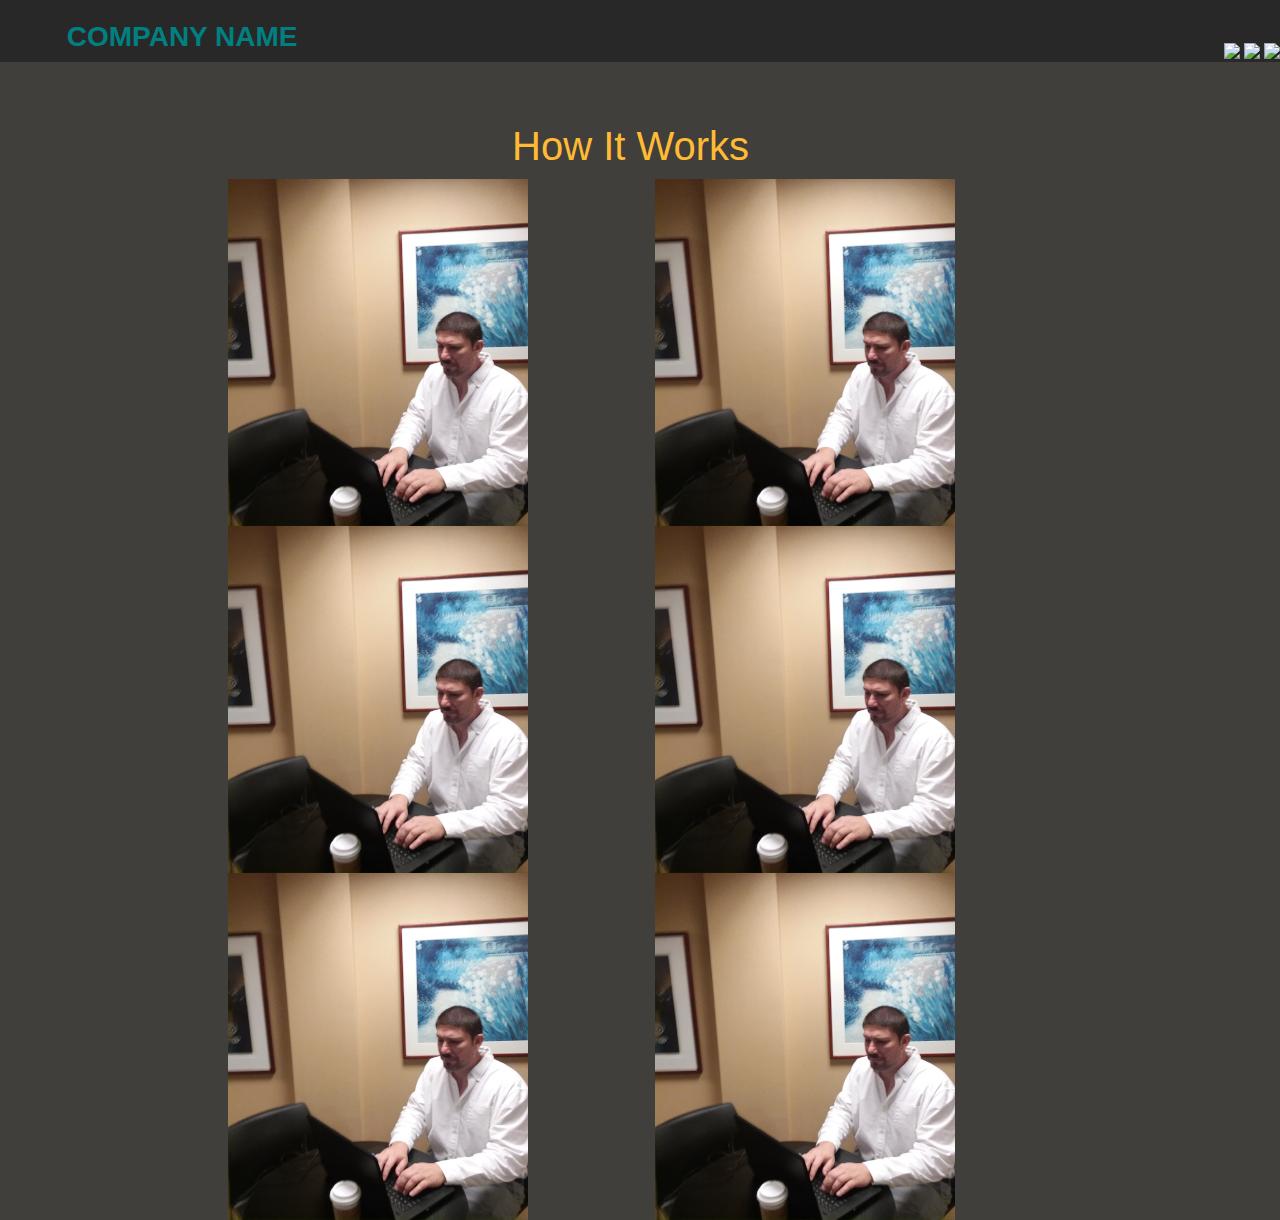
==== index.html @ 5cc85b23 "changes" ====
<!DOCTYPE html>
<html lang="en">

<head>
  <meta charset="UTF-8">
  <meta name="viewport" content="width=device-width, initial-scale=1.0">
  <meta http-equiv="X-UA-Compatible" content="ie=edge">
  <title>Robert Prince web design portfolio</title>
  <link rel="stylesheet" href="https://maxcdn.bootstrapcdn.com/bootstrap/4.0.0/css/bootstrap.min.css">
  <link href="https://fonts.googleapis.com/css?family=Fira+Sans" rel="stylesheet">
  <!-- <link rel="stylesheet" href="assets/css/reset.css"> -->
  <link rel="stylesheet" href="assets/css/style.css"/>
</head>

<body>
  <div class="container-fluid navBar">
    <div class="row">
      
      <div class="col-md-3">
        <h3 class=> Company Name </h3>
      </div>
      <div class="col-md-2">

      </div>
    <div class="col-md-7">
      
      <nav class="navBar">
        <a href="https://www.linkedin.com/in/robert-prince-05789a158/">
          <img src="assets/images/if_linkedin_410519.png" class="social" />
        </a>
        <a href="https://www.facebook.com/robert.prince.921677">
          <img src="assets/images/if_facebook_43141.png" class="social" />
        </a>
        <a href="https://github.com/">
          <img src="assets/images/gitub2.png" class="social" />
        </a>
      </nav>
    </div> 
  </div>
</div>

        <div class="container-fluid">
    
  
  
          <div class="row">
            
            <h1 style="margin-left: 40%">How It Works</h1>
            <div class="col-md-6">
        </div>
        </div>

        <div class="wrapper">
          <div class="row">
            <div class="col-md-2">
           </div>
           <div class="col-md-4">
             <div class="img-area">
              <img src="./assets/images/robspic5.jpg" class="img-fluid"/>
             </div>
             </div>
             <div class="col-md-4">
              <div class="img-area">
               <img src="./assets/images/robspic5.jpg" class="img-fluid"/>
              </div>
              </div>
              <div class="col-md-2">
              </div>
           </div>
           <div class="row">
            <div class="col-md-2">
           </div>
           <div class="col-md-4">
             <div class="img-area">
              <img src="./assets/images/robspic5.jpg" class="img-fluid"/>
             </div>
             </div>
             <div class="col-md-4">
              <div class="img-area">
               <img src="./assets/images/robspic5.jpg" class="img-fluid"/>
              </div>
              </div>
              <div class="col-md-2">
              </div>
           </div>
           <div class="row">
            <div class="col-md-2">
           </div>
           <div class="col-md-4">
             <div class="img-area">
              <img src="./assets/images/robspic5.jpg" class="img-fluid"/>
             </div>
             </div>
             <div class="col-md-4">
              <div class="img-area">
               <img src="./assets/images/robspic5.jpg" class="img-fluid"/>
              </div>
              </div>
              <div class="col-md-2">
              </div>
           </div>
          </div>
        </div>
      </div> 
    </div>
  </div>
</body>
</html>
---- assets/css/style.css ----
body {
  color: #ffffff;
  background: #413f3b url("../images/");
  font-family: Georgia, "Times New Roman", Times, Serif;
  font-size: 90%;
  margin: 0px;
}
.navBar{
  background: #282828;
  font-family: QuicksandBook, Helvetica, ariel;
  padding: 20px 0px 0px 0px;
  text-align: right;
}

h3{
  color: teal;
  text-transform: uppercase;
  font: fantasy;
  font-weight: bold;
}

h1, h2, h4 {
  font-family: QuicksandBook, Helvetica, Arial, sans-serif;
  font-weight: normal;
  color: #ffbb33;
  
  padding: 60px 0px 0px 0px;

}
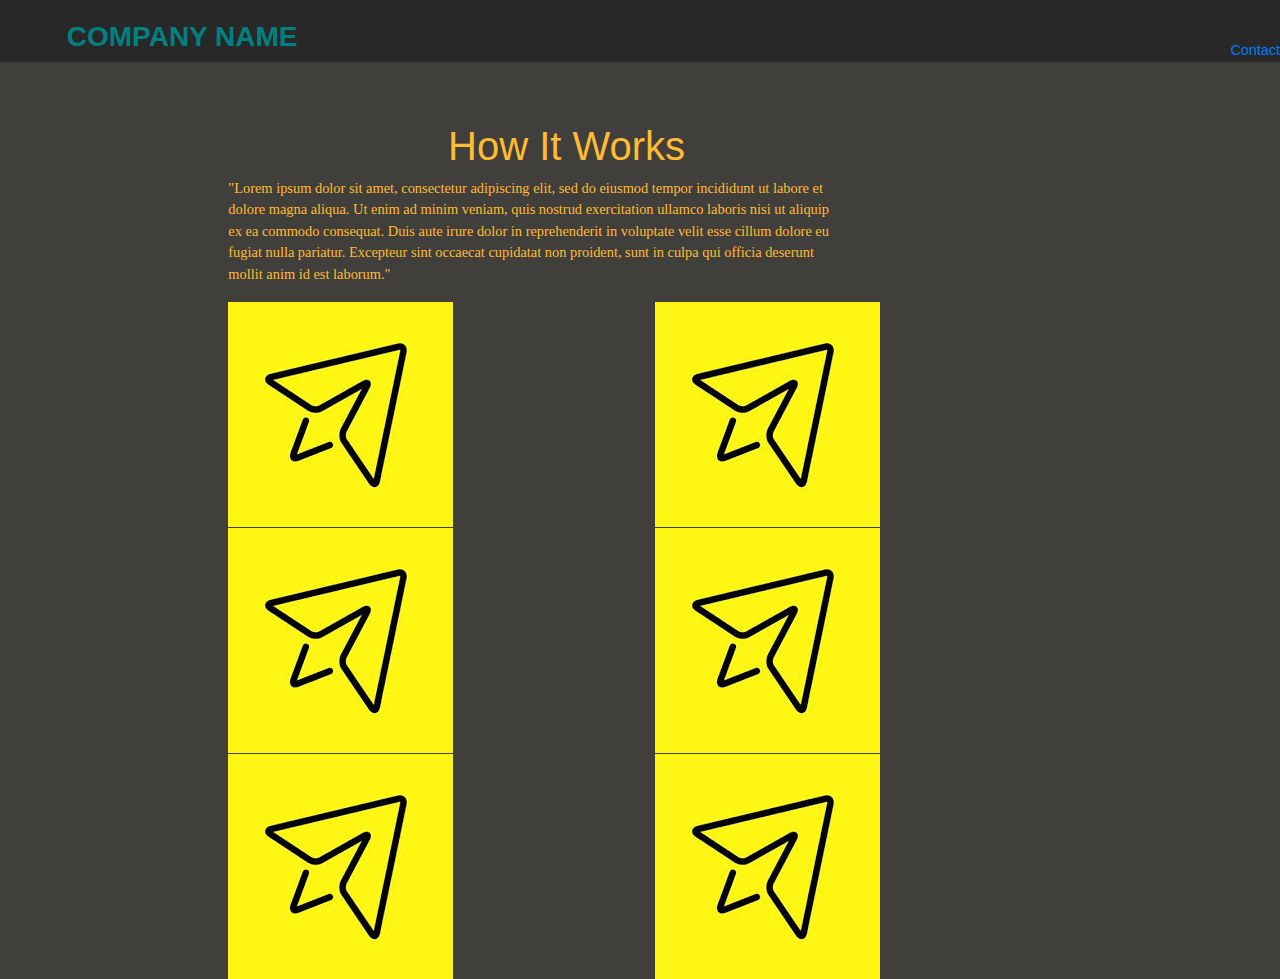
==== commit ffe2750d: "changes" ====
--- a/index.html
+++ b/index.html
@@ -25,15 +25,11 @@
     <div class="col-md-7">
       
       <nav class="navBar">
-        <a href="https://www.linkedin.com/in/robert-prince-05789a158/">
-          <img src="assets/images/if_linkedin_410519.png" class="social" />
-        </a>
-        <a href="https://www.facebook.com/robert.prince.921677">
-          <img src="assets/images/if_facebook_43141.png" class="social" />
-        </a>
-        <a href="https://github.com/">
-          <img src="assets/images/gitub2.png" class="social" />
-        </a>
+        <a href="contact.html">Contact</a>
+
+        
+        
+        
       </nav>
     </div> 
   </div>
@@ -41,13 +37,24 @@
 
         <div class="container-fluid">
     
-  
-  
-          <div class="row">
+           <div class="row">
             
-            <h1 style="margin-left: 40%">How It Works</h1>
-            <div class="col-md-6">
-        </div>
+            <h1 style="margin-left: 35%">How It Works</h1>
+            </div>
+            <div class="maintext">
+              <div class="row">
+               <div class="col-md-2">
+
+               </div>
+              <div class="col-md-6">
+            <p>
+              "Lorem ipsum dolor sit amet, consectetur adipiscing elit, sed do eiusmod tempor incididunt ut labore et dolore magna aliqua. Ut enim ad minim veniam, quis nostrud exercitation ullamco laboris nisi ut aliquip ex ea commodo consequat. Duis aute irure dolor in reprehenderit in voluptate velit esse cillum dolore eu fugiat nulla pariatur. Excepteur sint occaecat cupidatat non proident, sunt in culpa qui officia deserunt mollit anim id est laborum."
+            </p>
+            </div>
+            <div class="col-md-4">
+
+            </div>
+          </div>  
         </div>
 
         <div class="wrapper">
@@ -56,44 +63,61 @@
            </div>
            <div class="col-md-4">
              <div class="img-area">
-              <img src="./assets/images/robspic5.jpg" class="img-fluid"/>
+              <img src="./assets/images/placeholder.png"class="img-fluid"/>
              </div>
              </div>
+           
+             
              <div class="col-md-4">
               <div class="img-area">
-               <img src="./assets/images/robspic5.jpg" class="img-fluid"/>
+               <img src="./assets/images/placeholder.png" class="img-fluid"/>
               </div>
               </div>
+              
               <div class="col-md-2">
               </div>
+           </div>
+           <div class="spacer">
+             <div class="row">
+            <div class="col-md-12">
+
+            </div>
+             </div>
            </div>
            <div class="row">
             <div class="col-md-2">
            </div>
            <div class="col-md-4">
              <div class="img-area">
-              <img src="./assets/images/robspic5.jpg" class="img-fluid"/>
+              <img src="./assets/images/placeholder.png"class="img-fluid"/>
              </div>
              </div>
              <div class="col-md-4">
               <div class="img-area">
-               <img src="./assets/images/robspic5.jpg" class="img-fluid"/>
+              <img  src="./assets/images/placeholder.png"class="img-fluid"/>
               </div>
               </div>
               <div class="col-md-2">
               </div>
            </div>
+           <div class="spacer">
+            <div class="row">
+           <div class="col-md-12">
+             
+           </div>
+            </div>
+          </div>
            <div class="row">
             <div class="col-md-2">
            </div>
            <div class="col-md-4">
              <div class="img-area">
-              <img src="./assets/images/robspic5.jpg" class="img-fluid"/>
+              <img src="./assets/images/placeholder.png"class="img-fluid"/>
              </div>
              </div>
              <div class="col-md-4">
               <div class="img-area">
-               <img src="./assets/images/robspic5.jpg" class="img-fluid"/>
+              <img src="./assets/images/placeholder.png"class="img-fluid"/>
               </div>
               </div>
               <div class="col-md-2">
--- a/assets/css/style.css
+++ b/assets/css/style.css
@@ -26,4 +26,14 @@
   
   padding: 60px 0px 0px 0px;
 
+}
+
+spacer {
+  border: 30px;
+  padding: 20px 20 px 20 px 20px;
+}
+
+p {
+  color: #ffbb33;
+  size: 200%;
 }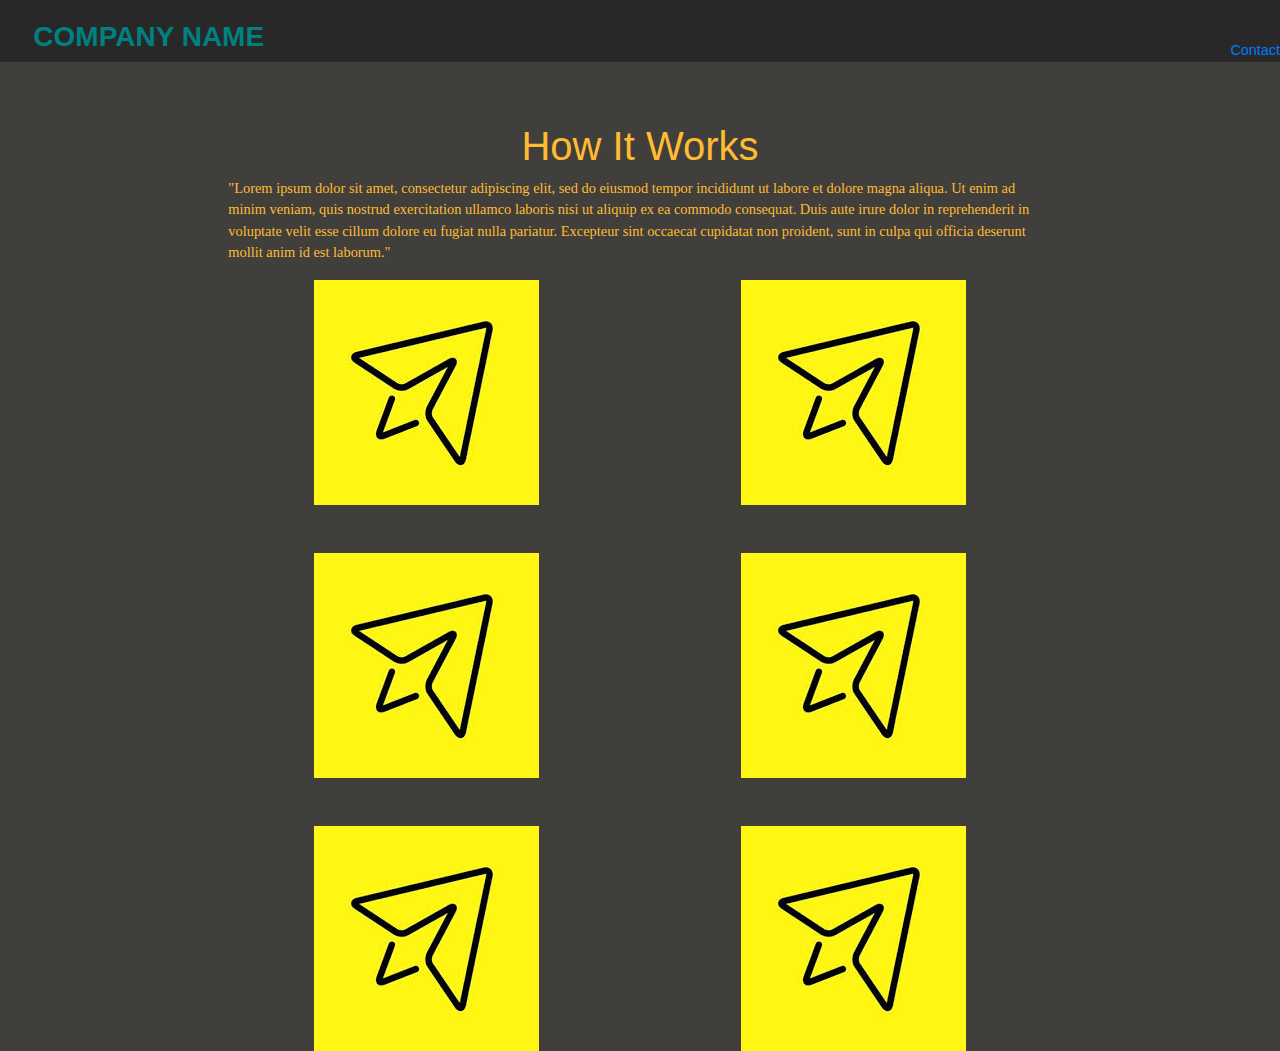
==== commit 34c8bdf9: "changes" ====
--- a/index.html
+++ b/index.html
@@ -9,124 +9,85 @@
   <link rel="stylesheet" href="https://maxcdn.bootstrapcdn.com/bootstrap/4.0.0/css/bootstrap.min.css">
   <link href="https://fonts.googleapis.com/css?family=Fira+Sans" rel="stylesheet">
   <!-- <link rel="stylesheet" href="assets/css/reset.css"> -->
-  <link rel="stylesheet" href="assets/css/style.css"/>
+  <link rel="stylesheet" href="assets/css/style.css" />
 </head>
 
 <body>
   <div class="container-fluid navBar">
     <div class="row">
-      
-      <div class="col-md-3">
-        <h3 class=> Company Name </h3>
+
+      <div class="col-12 col-md-3">
+        <h3 class="text-center"> Company Name </h3>
       </div>
-      <div class="col-md-2">
+
+      <div class="col-12 col-md-9">
+
+        <nav class="navBar">
+          <a href="contact.html">Contact</a>
+
+
+        </nav>
+      </div>
+    </div>
+  </div>
+
+  <div class="container-fluid">
+
+
+    <h1 class="text-center">How It Works</h1>
+    <div class="maintext">
+      <div class="row justify-content-center">
+
+        <div class="col-md-8 col-12">
+          <p>
+            "Lorem ipsum dolor sit amet, consectetur adipiscing elit, sed do eiusmod tempor incididunt ut labore et
+            dolore magna aliqua. Ut enim ad minim veniam, quis nostrud exercitation ullamco laboris nisi ut aliquip ex
+            ea commodo consequat. Duis aute irure dolor in reprehenderit in voluptate velit esse cillum dolore eu
+            fugiat nulla pariatur. Excepteur sint occaecat cupidatat non proident, sunt in culpa qui officia deserunt
+            mollit anim id est laborum."
+          </p>
+          <div class="row justify-content-around">
+
+            <div class="col-md-5 col-10 mb-4 mb-md-0 text-center">
+              <img src="./assets/images/placeholder.png" class="img-fluid" />
+            </div>
+
+
+            <div class="col-md-5 col-10 mb-4 mb-md-0 text-center">
+              <img src="./assets/images/placeholder.png" class="img-fluid" />
+            </div>
+
+            <div class="w-100 my-md-4"></div>
+
+            <div class="col-md-5 col-10 mb-4 mb-md-0 text-center">
+              <img src="./assets/images/placeholder.png" class="img-fluid" />
+            </div>
+            <div class="col-md-5 col-10 mb-4 mb-md-0 text-center">
+              <img src="./assets/images/placeholder.png" class="img-fluid" />
+            </div>
+
+            <div class="w-100 my-md-4"></div>
+
+            <div class="col-md-5 col-10 mb-4 mb-md-0 text-center">
+              <img src="./assets/images/placeholder.png" class="img-fluid" />
+            </div>
+
+            <div class="col-md-5 col-10 mb-4 mb-md-0 text-center">
+              <img src="./assets/images/placeholder.png" class="img-fluid" />
+            </div>
+
+          </div>
+        </div>
 
       </div>
-    <div class="col-md-7">
-      
-      <nav class="navBar">
-        <a href="contact.html">Contact</a>
+    </div>
 
-        
-        
-        
-      </nav>
-    </div> 
-  </div>
-</div>
+    <div class="wrapper">
 
-        <div class="container-fluid">
-    
-           <div class="row">
-            
-            <h1 style="margin-left: 35%">How It Works</h1>
-            </div>
-            <div class="maintext">
-              <div class="row">
-               <div class="col-md-2">
-
-               </div>
-              <div class="col-md-6">
-            <p>
-              "Lorem ipsum dolor sit amet, consectetur adipiscing elit, sed do eiusmod tempor incididunt ut labore et dolore magna aliqua. Ut enim ad minim veniam, quis nostrud exercitation ullamco laboris nisi ut aliquip ex ea commodo consequat. Duis aute irure dolor in reprehenderit in voluptate velit esse cillum dolore eu fugiat nulla pariatur. Excepteur sint occaecat cupidatat non proident, sunt in culpa qui officia deserunt mollit anim id est laborum."
-            </p>
-            </div>
-            <div class="col-md-4">
-
-            </div>
-          </div>  
-        </div>
-
-        <div class="wrapper">
-          <div class="row">
-            <div class="col-md-2">
-           </div>
-           <div class="col-md-4">
-             <div class="img-area">
-              <img src="./assets/images/placeholder.png"class="img-fluid"/>
-             </div>
-             </div>
-           
-             
-             <div class="col-md-4">
-              <div class="img-area">
-               <img src="./assets/images/placeholder.png" class="img-fluid"/>
-              </div>
-              </div>
-              
-              <div class="col-md-2">
-              </div>
-           </div>
-           <div class="spacer">
-             <div class="row">
-            <div class="col-md-12">
-
-            </div>
-             </div>
-           </div>
-           <div class="row">
-            <div class="col-md-2">
-           </div>
-           <div class="col-md-4">
-             <div class="img-area">
-              <img src="./assets/images/placeholder.png"class="img-fluid"/>
-             </div>
-             </div>
-             <div class="col-md-4">
-              <div class="img-area">
-              <img  src="./assets/images/placeholder.png"class="img-fluid"/>
-              </div>
-              </div>
-              <div class="col-md-2">
-              </div>
-           </div>
-           <div class="spacer">
-            <div class="row">
-           <div class="col-md-12">
-             
-           </div>
-            </div>
-          </div>
-           <div class="row">
-            <div class="col-md-2">
-           </div>
-           <div class="col-md-4">
-             <div class="img-area">
-              <img src="./assets/images/placeholder.png"class="img-fluid"/>
-             </div>
-             </div>
-             <div class="col-md-4">
-              <div class="img-area">
-              <img src="./assets/images/placeholder.png"class="img-fluid"/>
-              </div>
-              </div>
-              <div class="col-md-2">
-              </div>
-           </div>
-          </div>
-        </div>
-      </div> 
     </div>
   </div>
+
+  <script src="https://code.jquery.com/jquery-3.2.1.min.js"></script>
 </body>
+
 </html>